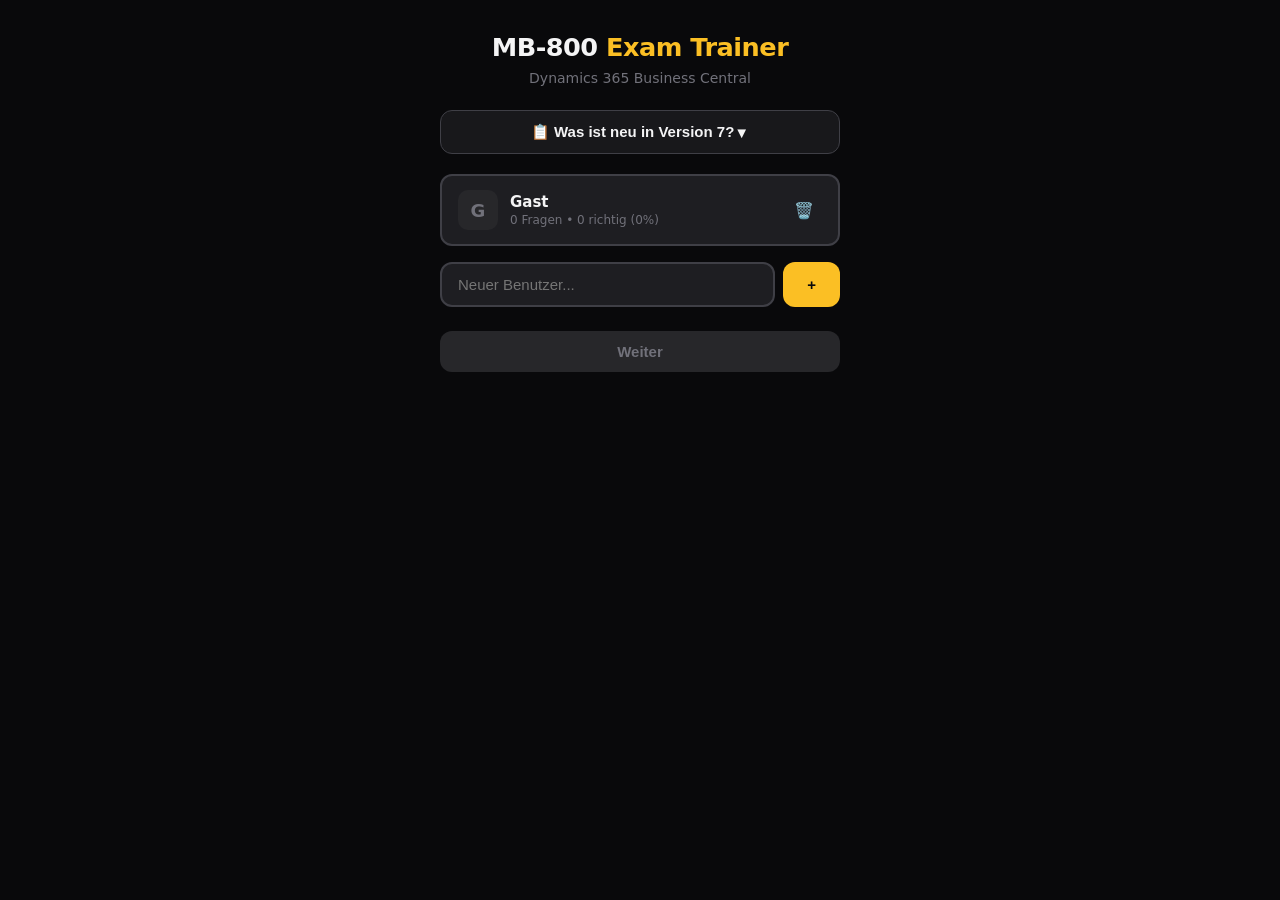
==== mb-800-exam-trainer-v7-korrigiert-20-05-2026 (1).html @ 4fe9e479 "Add files via upload" ====
<!DOCTYPE html>
<html lang="de">
<head>
<meta charset="UTF-8">
<meta name="viewport" content="width=device-width, initial-scale=1.0">
<title>MB-800 Exam Trainer v7 — Business Central</title>
<style>
  :root {
    --bg: #09090b; --surface: #18181b; --surface2: #27272a; --border: #3f3f46;
    --text: #f4f4f5; --text2: #a1a1aa; --text3: #71717a;
    --amber: #fbbf24; --amber-dim: rgba(251,191,36,.1); --amber-border: rgba(251,191,36,.3);
    --green: #34d399; --green-dim: rgba(52,211,153,.1); --green-border: rgba(52,211,153,.4);
    --red: #f87171; --red-dim: rgba(248,113,113,.1); --red-border: rgba(248,113,113,.4);
    --blue: #60a5fa; --blue-dim: rgba(96,165,250,.1); --blue-border: rgba(96,165,250,.3);
    --purple: #c084fc; --purple-dim: rgba(192,132,252,.1); --purple-border: rgba(192,132,252,.3);
    --teal: #2dd4bf; --teal-dim: rgba(45,212,191,.1); --teal-border: rgba(45,212,191,.3);
    --orange: #fb923c; --orange-dim: rgba(251,146,60,.1); --orange-border: rgba(251,146,60,.3);
  }
  * { margin:0; padding:0; box-sizing:border-box; }
  body { font-family:'Segoe UI','SF Pro Display',system-ui,sans-serif; background:var(--bg); color:var(--text); min-height:100vh; }
  .container { max-width:720px; margin:0 auto; padding:16px; }
  @media(min-width:768px) { .container { padding:32px; } }
  .btn { display:inline-flex; align-items:center; justify-content:center; padding:12px 24px; border-radius:12px; font-weight:600; font-size:15px; border:none; cursor:pointer; transition:all .15s; }
  .btn:active { transform:scale(.98); }
  .btn-primary { background:var(--amber); color:#09090b; }
  .btn-primary:hover { background:#fcd34d; }
  .btn-primary:disabled { background:var(--surface2); color:var(--text3); cursor:not-allowed; transform:none; }
  .btn-secondary { background:var(--surface); color:var(--text); border:1px solid var(--border); }
  .btn-secondary:hover { background:var(--surface2); }
  .btn-full { width:100%; }
  .badge { display:inline-flex; align-items:center; padding:2px 8px; border-radius:6px; font-size:12px; font-weight:500; cursor:default; }
  .badge-topic { background:var(--surface); color:var(--text3); border:1px solid var(--border); }
  .badge-single { background:var(--blue-dim); color:var(--blue); border:1px solid var(--blue-border); }
  .badge-multi { background:var(--purple-dim); color:var(--purple); border:1px solid var(--purple-border); }
  .badge-ordering { background:var(--teal-dim); color:var(--teal); border:1px solid var(--teal-border); }
  .badge-matching { background:var(--orange-dim); color:var(--orange); border:1px solid var(--orange-border); }
  .badge-hotspot { background:rgba(251,191,36,.15); color:var(--amber); border:1px solid var(--amber-border); }
  .badge-cert { background:var(--amber-dim); color:var(--amber); border:1px solid var(--amber-border); padding:4px 14px; font-size:11px; font-weight:700; letter-spacing:.08em; text-transform:uppercase; border-radius:999px; }
  .badge-filter { cursor:pointer; transition:all .15s; }
  .badge-filter:hover { opacity:.8; }
  .badge-filter.active { box-shadow:0 0 0 2px var(--amber); }
  .topic-grid { display:grid; grid-template-columns:1fr; gap:8px; }
  @media(min-width:500px) { .topic-grid { grid-template-columns:1fr 1fr; } }
  .topic-btn { text-align:left; padding:10px 12px; border-radius:10px; border:1px solid var(--border); background:var(--surface); cursor:pointer; transition:all .15s; }
  .topic-btn:hover { border-color:var(--text3); }
  .topic-btn.active { border-color:var(--amber-border); background:var(--amber-dim); }
  .topic-btn .name { font-size:14px; font-weight:500; color:var(--text2); }
  .topic-btn.active .name { color:var(--amber); }
  .topic-btn .sub { font-size:12px; color:var(--text3); margin-top:2px; }
  .topic-btn .count { font-size:11px; padding:1px 6px; border-radius:4px; background:var(--surface2); color:var(--text3); }
  .topic-btn.active .count { background:var(--amber-dim); color:var(--amber); }
  .topic-row { display:flex; justify-content:space-between; align-items:center; }
  .settings { padding:16px; border-radius:12px; border:1px solid var(--border); background:rgba(24,24,27,.5); margin-bottom:24px; }
  .settings label { display:flex; align-items:center; gap:10px; cursor:pointer; font-size:14px; color:var(--text2); margin-bottom:8px; }
  .settings label:last-child { margin-bottom:0; }
  .settings input[type=checkbox] { accent-color:var(--amber); width:16px; height:16px; }
  .settings select { background:var(--surface2); border:1px solid var(--border); border-radius:6px; padding:4px 8px; font-size:14px; color:var(--text); }
  .start-grid { display:grid; grid-template-columns:1fr; gap:12px; }
  @media(min-width:500px) { .start-grid { grid-template-columns:1fr 1fr; } }
  .start-btn { padding:16px 24px; border-radius:12px; border:none; cursor:pointer; text-align:center; transition:all .15s; }
  .start-btn:active { transform:scale(.98); }
  .start-btn.practice { background:var(--amber); color:#09090b; }
  .start-btn.practice:hover { background:#fcd34d; }
  .start-btn.exam { background:var(--surface); color:var(--text); border:1px solid var(--border); }
  .start-btn.exam:hover { background:var(--surface2); }
  .start-btn .title { font-size:16px; font-weight:700; }
  .start-btn .desc { font-size:12px; margin-top:4px; opacity:.7; }
  .progress-track { width:100%; height:6px; background:var(--surface2); border-radius:999px; overflow:hidden; margin-bottom:20px; }
  .progress-fill { height:100%; background:var(--amber); border-radius:999px; transition:width .3s; }
  .option { width:100%; text-align:left; padding:14px 16px; border-radius:12px; border:2px solid var(--border); background:#1e1e22; cursor:pointer; transition:all .2s; margin-bottom:10px; display:flex; align-items:flex-start; gap:12px; }
  .option:hover:not(.locked) { border-color:#71717a; background:#2a2a30; }
  .option.selected { border-color:var(--amber); background:rgba(251,191,36,.12); }
  .option.correct { border-color:var(--green); background:rgba(52,211,153,.12); }
  .option.wrong { border-color:var(--red); background:rgba(248,113,113,.12); }
  .option.dimmed { border-color:rgba(63,63,70,.4); background:rgba(24,24,27,.3); opacity:.45; }
  .option.locked { cursor:default; }
  .option-letter { flex-shrink:0; width:28px; height:28px; border-radius:8px; display:flex; align-items:center; justify-content:center; font-size:12px; font-weight:700; background:#333; color:#a1a1aa; }
  .option.selected .option-letter { background:var(--amber); color:#09090b; }
  .option.correct .option-letter { background:var(--green); color:#09090b; }
  .option.wrong .option-letter { background:var(--red); color:#09090b; }
  .option-text { font-size:14px; line-height:1.5; padding-top:3px; color:#e4e4e7; }
  .ordering-item { width:100%; text-align:left; padding:14px 16px; border-radius:12px; border:2px solid var(--border); background:#1e1e22; margin-bottom:8px; display:flex; align-items:center; gap:12px; transition:all .2s; user-select:none; }
  .ordering-item:not(.locked) { cursor:grab; }
  .ordering-item:not(.locked):hover { border-color:#71717a; background:#2a2a30; }
  .ordering-item:not(.locked):active { cursor:grabbing; }
  .ordering-item.dragging { opacity:.5; border-color:var(--amber); }
  .ordering-item.drag-over { border-color:var(--amber); border-style:dashed; }
  .ordering-item.correct { border-color:var(--green); background:rgba(52,211,153,.12); }
  .ordering-item.wrong { border-color:var(--red); background:rgba(248,113,113,.12); }
  .ordering-item.locked { cursor:default; }
  .ordering-num { flex-shrink:0; width:28px; height:28px; border-radius:8px; display:flex; align-items:center; justify-content:center; font-size:12px; font-weight:700; background:#333; color:#a1a1aa; }
  .ordering-item.correct .ordering-num { background:var(--green); color:#09090b; }
  .ordering-item.wrong .ordering-num { background:var(--red); color:#09090b; }
  .ordering-text { font-size:14px; line-height:1.5; color:#e4e4e7; flex:1; }
  .drag-handle { color:var(--text3); font-size:16px; flex-shrink:0; }
  .ordering-arrows { display:flex; flex-direction:column; gap:2px; flex-shrink:0; }
  .ordering-arrows button { background:none; border:1px solid var(--border); border-radius:4px; width:24px; height:20px; cursor:pointer; color:var(--text3); font-size:10px; display:flex; align-items:center; justify-content:center; transition:all .15s; }
  .ordering-arrows button:hover { border-color:var(--amber); color:var(--amber); background:var(--amber-dim); }
  .match-item { padding:12px 16px; border-radius:10px; border:1px solid var(--border); background:#1e1e22; margin-bottom:6px; font-size:14px; line-height:1.5; color:#e4e4e7; }
  .match-item.correct { border-color:var(--green); background:rgba(52,211,153,.08); }
  .match-item.wrong { border-color:var(--red); background:rgba(248,113,113,.08); }
  .explain { padding:16px; border-radius:12px; margin-bottom:20px; }
  .explain.pass { border:1px solid var(--green-border); background:var(--green-dim); }
  .explain.fail { border:1px solid var(--red-border); background:var(--red-dim); }
  .explain-header { display:flex; align-items:center; gap:8px; margin-bottom:8px; font-size:14px; font-weight:600; }
  .explain-body { font-size:14px; color:var(--text2); line-height:1.6; }
  .topbar { display:flex; justify-content:space-between; align-items:center; margin-bottom:12px; font-size:14px; }
  .topbar-quit { color:var(--text3); background:none; border:none; cursor:pointer; font-size:14px; }
  .topbar-quit:hover { color:var(--text); }
  .topbar-score { font-weight:600; }
  .topbar-score.good { color:var(--green); }
  .topbar-score.mid { color:var(--amber); }
  .timer { display:inline-flex; align-items:center; gap:6px; padding:4px 10px; border-radius:8px; background:var(--surface2); font-size:13px; font-weight:600; color:var(--text2); }
  .timer.warning { color:var(--red); background:var(--red-dim); }
  .review-item { padding:12px; border-radius:10px; margin-bottom:8px; display:flex; align-items:flex-start; gap:8px; cursor:pointer; transition:all .15s; }
  .review-item:hover { opacity:.85; }
  .review-item.pass { border:1px solid rgba(52,211,153,.2); background:rgba(52,211,153,.04); }
  .review-item.fail { border:1px solid rgba(248,113,113,.2); background:rgba(248,113,113,.04); }
  .review-text { font-size:13px; color:var(--text2); display:-webkit-box; -webkit-line-clamp:2; -webkit-box-orient:vertical; overflow:hidden; }
  .review-answers { font-size:12px; margin-top:4px; }
  .review-detail { padding:16px; border-radius:12px; border:1px solid var(--border); background:var(--surface); margin-bottom:16px; }
  .review-detail h3 { font-size:15px; margin-bottom:12px; color:var(--text); }
  .stat-grid { display:grid; grid-template-columns:repeat(2,1fr); gap:12px; margin-bottom:24px; }
  @media(min-width:500px) { .stat-grid { grid-template-columns:repeat(4,1fr); } }
  .stat-card { padding:12px; border-radius:10px; border:1px solid var(--border); background:var(--surface); text-align:center; }
  .stat-val { font-size:24px; font-weight:700; }
  .stat-label { font-size:11px; color:var(--text3); margin-top:2px; text-transform:uppercase; letter-spacing:.05em; }
  .text-center { text-align:center; }
  .mb-2 { margin-bottom:8px; }
  .mb-4 { margin-bottom:16px; }
  .mb-6 { margin-bottom:24px; }
  h1 { font-size:2.2rem; font-weight:700; letter-spacing:-.02em; }
  h1 .accent { color:var(--amber); }
  .subtitle { color:var(--text3); font-size:14px; }
  .btn-row { display:grid; grid-template-columns:1fr 1fr; gap:12px; }
  .filter-row { display:flex; flex-wrap:wrap; gap:6px; margin-bottom:12px; }
  .section-title { font-size:12px; font-weight:600; color:var(--text2); text-transform:uppercase; letter-spacing:.08em; }
  .login-wrap { max-width:400px; margin:0 auto; }
  .login-title { font-size:1.6rem; font-weight:700; text-align:center; margin-bottom:8px; }
  .login-sub { font-size:14px; color:var(--text3); text-align:center; margin-bottom:24px; }
  .user-list { display:flex; flex-direction:column; gap:8px; margin-bottom:16px; }
  .user-btn { display:flex; align-items:center; gap:12px; padding:14px 16px; border-radius:12px; border:2px solid var(--border); background:#1e1e22; cursor:pointer; transition:all .15s; text-align:left; width:100%; color:var(--text); font-size:15px; }
  .user-btn:hover { border-color:var(--amber-border); background:var(--amber-dim); }
  .user-avatar { width:40px; height:40px; border-radius:10px; display:flex; align-items:center; justify-content:center; font-size:18px; font-weight:700; background:var(--surface2); color:var(--text3); flex-shrink:0; }
  .user-btn:hover .user-avatar { background:var(--amber); color:#09090b; }
  .user-info { flex:1; min-width:0; }
  .user-name { font-weight:600; }
  .user-stats-line { font-size:12px; color:var(--text3); margin-top:2px; }
  .new-user-row { display:flex; gap:8px; }
  .new-user-input { flex:1; padding:12px 16px; border-radius:12px; border:2px solid var(--border); background:#1e1e22; color:var(--text); font-size:15px; outline:none; transition:border-color .15s; }
  .new-user-input:focus { border-color:var(--amber); }
  .delete-user { background:none; border:none; color:var(--text3); cursor:pointer; font-size:16px; padding:4px 8px; border-radius:6px; transition:all .15s; }
  .delete-user:hover { color:var(--red); background:var(--red-dim); }
  .smart-grid { display:grid; grid-template-columns:1fr; gap:8px; }
  @media(min-width:500px) { .smart-grid { grid-template-columns:1fr 1fr; } }
  .smart-btn { text-align:left; padding:14px 16px; border-radius:12px; border:1px solid var(--border); background:var(--surface); cursor:pointer; transition:all .15s; }
  .smart-btn:hover { border-color:var(--amber-border); background:var(--amber-dim); }
  .smart-btn .s-icon { font-size:20px; margin-bottom:4px; }
  .smart-btn .s-title { font-size:14px; font-weight:600; color:var(--text); }
  .smart-btn .s-desc { font-size:12px; color:var(--text3); margin-top:2px; }
  .smart-btn.disabled { opacity:.4; cursor:not-allowed; }
  .smart-btn.disabled:hover { border-color:var(--border); background:var(--surface); }
  .explain-links { margin-top:10px; padding-top:10px; border-top:1px solid rgba(255,255,255,.15); display:flex; flex-wrap:wrap; gap:8px; }
  .explain-links a { display:inline-flex; align-items:center; gap:4px; color:#60a5fa; font-size:13px; font-weight:600; text-decoration:none; padding:5px 12px; border-radius:8px; background:rgba(96,165,250,.1); border:1px solid rgba(96,165,250,.25); transition:all .15s; }
  .explain-links a:hover { background:rgba(96,165,250,.2); border-color:rgba(96,165,250,.5); color:#93bbfc; }
  .hotspot-container { position: relative; margin: 20px auto; max-width: 800px; }
  .hotspot-image { width: 100%; border-radius: 8px; border: 1px solid var(--border); }
  .hotspot-area { position: absolute; cursor: pointer; transition: all 0.2s; }
  .hotspot-area:hover { background: rgba(251, 191, 36, 0.2); border: 2px solid var(--amber); }
  .hotspot-area.selected { background: rgba(52, 211, 153, 0.3); border: 2px solid var(--green); }
  .hotspot-area.correct { background: rgba(52, 211, 153, 0.4); border: 2px solid var(--green); }
  .hotspot-area.wrong { background: rgba(248, 113, 113, 0.4); border: 2px solid var(--red); }
  .hotspot-label { position: absolute; font-size: 12px; color: var(--text); background: var(--surface); padding: 2px 6px; border-radius: 4px; pointer-events: none; }
  .changelog-toggle { margin-bottom: 20px; }
  .changelog-content { padding:16px; border-radius:12px; border:1px solid var(--border); background:var(--surface); margin-top:12px; }
  .changelog-content h3 { color:var(--amber); margin-bottom:12px; font-size:16px; }
  .changelog-content ul { list-style:disc; padding-left:20px; }
  .changelog-content li { margin-bottom:8px; line-height:1.6; }
  .case-study-box { background:var(--surface2); border:1px solid var(--border); border-radius:10px; padding:12px; margin:16px 0; font-size:13px; color:var(--text2); }
  .case-study-header { font-weight:600; color:var(--amber); margin-bottom:6px; cursor:pointer; display:flex; justify-content:space-between; align-items:center; }
  .case-study-content { display:none; margin-top:8px; line-height:1.5; }
  .case-study-box.expanded .case-study-content { display:block; }
</style>
</head>
<body>
<div class="container" id="app"></div>

<script>
// ============================================
// MB-800 Exam Trainer v7 - KORRIGIERTE VERSION
// Fix: users.map is not a function
// ============================================

// --- CASE STUDIES ---
const CASE_STUDIES = {
  'Fabrikam': 'Fabrikam, Inc. is a manufacturing company that produces and sells furniture. The company uses Dynamics 365 Business Central for financial management, sales, and inventory. Fabrikam has multiple warehouses and uses advanced costing methods. The company recently implemented a new approval workflow for purchase orders over $1,000.',
  'Northwind Traders': 'Northwind Traders is a global importer and exporter of specialty foods. The company has customers and vendors worldwide and uses multiple currencies. Northwind Traders uses Business Central to manage its complex supply chain and international sales. The company has strict credit limits for customers and uses payment terms extensively.',
  'Wide World Importers': 'Wide World Importers (WWI) is a wholesale distributor of novelty items. The company has a large product catalog with thousands of items. WWI uses Business Central for inventory management, sales, and purchasing. The company has implemented dimension analysis for profitability tracking by product category and salesperson.',
  'Best for You Organics': 'Best for You Organics is a health food company that produces organic snacks. The company uses Business Central for production planning, quality control, and traceability. Best for You Organics has strict compliance requirements and uses lot tracking for all raw materials and finished goods.'
};

// --- QUESTIONS ARRAY (v7) ---
const Q = [
// ===== TOPIC 1 - KORRIGIERTE FRAGEN =====
{id:1,topic:"Topic 1",num:2,type:"single",text:"A company uses Dynamics 365 Business Central. When users create sales documents, the system must display an alert that shows the customer's remaining credit. The alert must also notify the user if the customer has any overdue payments. You need to configure a credit limit and overdue payment warning. What should you do?",options:[{l:"A",t:"Configure the Block Customer field."},{l:"B",t:"Configure the Late Payment Predict extension."},{l:"C",t:"Select Both Warnings in the Credit Warnings field."},{l:"D",t:"Enable the Exact Cost Reversing Mandatory field."}],answer:["C"],explain:"The Credit Warnings field on the Sales & Receivables Setup page can be set to 'Both Warnings' to show both credit limit and overdue balance warnings when creating sales documents.<div class=explain-links><a href=https://learn.microsoft.com/en-us/dynamics365/business-central/sales-setup-sales target=_blank class=explain-links-a>Sales Setup ↗</a> <a href=https://learn.microsoft.com/en-us/dynamics365/business-central/sales-how-sell-products target=_blank class=explain-links-a>Sales Process ↗</a></div>"},
{id:2,topic:"Topic 1",num:3,type:"single",text:"You configure a cloud-based printer in Dynamics 365 Business Central. Purchase orders printed by users must automatically print to the cloud-based printer. You need to create a setup record for the user, report, and printer combination. On which page should you create the setup record?",options:[{l:"A",t:"Printer Selections"},{l:"B",t:"Printer Management"},{l:"C",t:"Report Layout Selection"},{l:"D",t:"Report Selection – Purchase"},{l:"E",t:"Document Sending Profiles"}],answer:["A"],explain:"The Printer Selections page is used to define which printer is used for specific reports and users.<div class=explain-links><a href=https://learn.microsoft.com/en-us/dynamics365/business-central/ui-specify-printer-selection-reports target=_blank class=explain-links-a>Printer Setup ↗</a></div>"},
{id:3,topic:"Topic 1",num:4,type:"single",text:"You are implementing Dynamics 365 Business Central Online. Users must be added to Business Central for the first time. You need to add the users. Which action should you use?",options:[{l:"A",t:"Get New Users from Microsoft 365"},{l:"B",t:"Create a new entry on the User Setup page"},{l:"C",t:"Update Users from Microsoft 365"},{l:"D",t:"Import User Groups"}],answer:["C"],explain:"In current BC versions, 'Update Users from Microsoft 365' is the action to import users (both new and existing). The former 'Get New Users' action has been consolidated into this single action.<div class=explain-links><a href=https://learn.microsoft.com/en-us/dynamics365/business-central/ui-how-users-permissions target=_blank class=explain-links-a>User Management ↗</a></div>"},
{id:11,topic:"Topic 1",num:18,type:"single",text:"A company uses Dynamics 365 Business Central to record payments for vendors. You are onboarding a new vendor. You must create a unique number series for payments from the vendor. No other vendors will use the new number series. You need to configure the system. What should you use?",options:[{l:"A",t:"Vendors"},{l:"B",t:"General Journals"},{l:"C",t:"General Journal template"},{l:"D",t:"Payment journals"},{l:"E",t:"Workflow"}],answer:["C"],explain:"General Journal Templates (not batches) allow unique number series per template. This is the correct way to assign a dedicated number series for a specific vendor's payments.<div class=explain-links><a href=https://learn.microsoft.com/en-us/dynamics365/business-central/ui-create-number-series target=_blank class=explain-links-a>Number Series ↗</a> <a href=https://learn.microsoft.com/en-us/dynamics365/business-central/ui-work-general-journals target=_blank class=explain-links-a>General Journals ↗</a></div>"},
{id:48,topic:"Topic 2",num:28,type:"single",text:"Check G/L Account Usage is enabled. What must be true to delete a G/L account?",options:[{l:"A",t:"Cannot have a balance amount."},{l:"B",t:"Cannot be used in any posting groups or posting setup."},{l:"C",t:"Cannot be used in any account schedule."},{l:"D",t:"Must have ledger entries."}],answer:["B"],explain:"When 'Check G/L Account Usage' is enabled, an account can only be deleted if it is NOT used in any posting groups or posting setup. A balance of zero is not sufficient if the account is referenced in setup tables.<div class=explain-links><a href=https://learn.microsoft.com/en-us/dynamics365/business-central/finance-posting-groups target=_blank class=explain-links-a>Posting Groups ↗</a></div>"},
{id:287,topic:"Topic 5",num:1,type:"single",text:"You need to configure security for Dynamics 365 Business Central objects. Which permission set should you use to grant read-only access to all tables?",options:[{l:"A",t:"D365 READ"},{l:"B",t:"D365 SECURITY"},{l:"C",t:"SUPER"},{l:"D",t:"D365 VIEW"}],answer:["A"],explain:"The D365 READ permission set grants read-only access to all tables in Business Central."},
{id:291,topic:"Topic 12",num:1,type:"hotspot",text:"Click on the field where you enable dimension value posting validation in the General Ledger Setup.",image:"[data-uri]",hotspotAreas:[{id:"dimensionValidation",x:250,y:120,width:200,height:25,label:"Dimension Value Posting"}],answer:["dimensionValidation"],explain:"The 'Dimension Value Posting' field in General Ledger Setup enables validation of dimension values during posting.<div class=explain-links><a href=https://learn.microsoft.com/en-us/dynamics365/business-central/finance-dimensions target=_blank class=explain-links-a>Dimensions ↗</a></div>"}
];

// ============================================
// STATE & CONFIGURATION
// ============================================
let state = { mode: 'menu', screen: 'login' };
let pool = [...Q];
let currentQ = null;
let currentIndex = 0;
let userAnswers = {};
let score = 0;
let timer = null;
let timeLeft = 0;
let activeUser = null;
let users = [];
let examMode = false;
let examStartTime = null;

// Settings
const config = {
  shuffle: true,
  showExplain: true,
  questionCount: 10,
  topics: [],
  types: [],
  smartMode: null
};

// Topic Mapping (Deutsch)
const topicNames = {
  'Topic 1': 'Setup und Verwaltung',
  'Topic 2': 'Finanzbuchhaltung',
  'Topic 5': 'Sicherheit & Berechtigungen',
  'Topic 12': 'Bank & Zahlungen'
};

const typeNames = {
  single: 'Single Choice',
  multi: 'Multi Choice',
  hotspot: 'Hotspot'
};

// ============================================
// UTF-8 VALIDATION (v7 FEATURE)
// ============================================
function validateUTF8(text) {
  if (!text) return text;
  const replacements = [
    { from: /â€™/g, to: "'" },
    { from: /â€“/g, to: "-" },
    { from: /â€œ/g, to: '"' },
    { from: /â€¢/g, to: "•" },
    { from: /â€“/g, to: "—" },
    { from: /Ã¤/g, to: "ä" },
    { from: /Ã¶/g, to: "ö" },
    { from: /Ã¼/g, to: "ü" },
    { from: /ÃŸ/g, to: "ß" }
  ];
  replacements.forEach(r => text = text.replace(r.from, r.to));
  return text;
}

// Apply UTF-8 validation to all questions
Q.forEach(q => {
  q.text = validateUTF8(q.text);
  q.explain = validateUTF8(q.explain || '');
  if (q.options) q.options.forEach(opt => opt.t = validateUTF8(opt.t));
});

// ============================================
// USER MANAGEMENT - FIXED VERSION
// ============================================
function loadUsers() {
  users = [];
  const saved = localStorage.getItem('mb800_users');
  if (saved) {
    try {
      const parsed = JSON.parse(saved);
      users = Array.isArray(parsed) ? parsed : [];
    } catch(e) {
      users = [];
    }
  }
  if (!Array.isArray(users)) {
    users = [];
  }
  if (users.length === 0) {
    users = [{ name: 'Gast', stats: {}, created: Date.now() }];
    saveUsers();
  }
}

function saveUsers() {
  localStorage.setItem('mb800_users', JSON.stringify(users));
}

function addUser(name) {
  if (!name || typeof name !== 'string' || !name.trim()) return false;
  if (users.some(u => u && u.name === name)) return false;
  users.push({ name: name.trim(), stats: {}, created: Date.now() });
  saveUsers();
  return true;
}

function deleteUser(name) {
  users = users.filter(u => u && u.name !== name);
  if (activeUser && activeUser.name === name) activeUser = null;
  saveUsers();
}

function setActiveUser(name) {
  activeUser = users.find(u => u && u.name === name);
  if (activeUser) {
    localStorage.setItem('mb800_activeUser', name);
  }
}

function getUserStats(user) {
  if (!user) return { correct: 0, incorrect: 0, questions: {}, topics: {}, types: {} };
  return user.stats || { correct: 0, incorrect: 0, questions: {}, topics: {}, types: {} };
}

// ============================================
// RENDERING FUNCTIONS
// ============================================
function render() {
  const app = document.getElementById('app');
  if (!app) return;
  switch(state.screen) {
    case 'login': renderLogin(); break;
    case 'menu': renderMenu(); break;
    case 'quiz': renderQuiz(); break;
    case 'review': renderReview(); break;
    case 'stats': renderStats(); break;
    case 'smart': renderSmartModes(); break;
  }
}

function renderLogin() {
  const userListHtml = Array.isArray(users) ? users.map(u => {
    if (!u || !u.name) return '';
    const stats = getUserStats(u);
    const total = Object.keys(stats.questions || {}).length;
    const correct = Object.values(stats.questions || {}).filter(a => a).length;
    const pct = total > 0 ? Math.round((correct / total) * 100) : 0;
    return `
      <div class="user-btn" onclick="selectUser('${u.name.replace(/'/g, "\\'")}')">
        <div class="user-avatar">${u.name.charAt(0).toUpperCase()}</div>
        <div class="user-info">
          <div class="user-name">${u.name}</div>
          <div class="user-stats-line">${total} Fragen • ${correct} richtig (${pct}%)</div>
        </div>
        <button class="delete-user" onclick="event.stopPropagation(); deleteUserPrompt('${u.name.replace(/'/g, "\\'")}')">🗑️</button>
      </div>
    `;
  }).join('') : '';

  const html = `
    <div class="login-wrap">
      <h1 class="login-title">MB-800 <span class="accent">Exam Trainer</span></h1>
      <p class="login-sub">Dynamics 365 Business Central</p>

      <div class="changelog-toggle mb-4">
        <button class="btn btn-secondary btn-full" onclick="toggleChangelog()">
          📋 Was ist neu in Version 7? <span id="changelog-arrow">▼</span>
        </button>
        <div id="changelog-content" class="changelog-content" style="display:none;">
          <h3>MB-800 Exam Trainer v7</h3>
          <ul>
            <li>Korrigierte Fragen Q11 und Q48</li>
            <li>Neuer Hotspot-Fragetyp</li>
            <li>UTF-8-Fix für alle Fragen</li>
            <li>Bugfix: users.map is not a function</li>
          </ul>
        </div>
      </div>

      <div class="user-list">
        ${userListHtml}
      </div>

      <div class="new-user-row">
        <input type="text" class="new-user-input" id="newUserInput" placeholder="Neuer Benutzer..." onkeypress="if(event.key==='Enter') addNewUser()">
        <button class="btn btn-primary" onclick="addNewUser()">+</button>
      </div>

      <div style="margin-top:24px;">
        <button class="btn btn-primary btn-full" onclick="startWithActiveUser()" ${!activeUser ? 'disabled' : ''}>Weiter</button>
      </div>
    </div>
  `;

  if (app) app.innerHTML = html;

  if (activeUser && Array.isArray(users)) {
    const activeBtn = document.querySelector(`.user-btn[onclick="selectUser('${activeUser.name.replace(/'/g, "\\'")}')"]`);
    if (activeBtn) activeBtn.classList.add('active');
  }
}

function toggleChangelog() {
  const content = document.getElementById('changelog-content');
  const arrow = document.getElementById('changelog-arrow');
  if (!content || !arrow) return;
  if (content.style.display === 'none') {
    content.style.display = 'block';
    arrow.textContent = '▲';
  } else {
    content.style.display = 'none';
    arrow.textContent = '▼';
  }
}

function selectUser(name) {
  setActiveUser(name);
  renderLogin();
}

function addNewUser() {
  const input = document.getElementById('newUserInput');
  if (!input) return;
  const name = input.value.trim();
  if (addUser(name)) {
    setActiveUser(name);
    input.value = '';
    renderLogin();
  } else {
    alert('Benutzername existiert bereits oder ist ungültig.');
  }
}

function deleteUserPrompt(name) {
  if (confirm(`Benutzer "${name}" wirklich löschen?`)) {
    deleteUser(name);
    if (activeUser && activeUser.name === name) activeUser = null;
    renderLogin();
  }
}

function startWithActiveUser() {
  if (!activeUser && Array.isArray(users) && users.length > 0) {
    setActiveUser(users[0].name);
  }
  if (activeUser) {
    state.screen = 'menu';
    render();
  }
}

function renderMenu() {
  if (!activeUser) {
    state.screen = 'login';
    render();
    return;
  }

  const stats = getUserStats(activeUser);
  const totalQuestions = Q.length;
  const answered = Object.keys(stats.questions || {}).length;
  const correct = Object.values(stats.questions || {}).filter(a => a).length;
  const pct = answered > 0 ? Math.round((correct / answered) * 100) : 0;

  const topicCounts = {};
  Q.forEach(q => {
    topicCounts[q.topic] = (topicCounts[q.topic] || 0) + 1;
  });

  const typeCounts = {};
  Q.forEach(q => {
    typeCounts[q.type] = (typeCounts[q.type] || 0) + 1;
  });

  const html = `
    <div>
      <div style="display:flex; justify-content:space-between; align-items:flex-start; margin-bottom:20px;">
        <div>
          <h1>MB-800 <span class="accent">Exam Trainer</span></h1>
          <p class="subtitle">Angemeldet als: <strong>${activeUser.name}</strong></p>
        </div>
        <button class="btn btn-secondary" onclick="logout()">↩ Abmelden</button>
      </div>

      <div class="stat-grid mb-6">
        <div class="stat-card">
          <div class="stat-val">${totalQuestions}</div>
          <div class="stat-label">Fragen gesamt</div>
        </div>
        <div class="stat-card">
          <div class="stat-val">${answered}</div>
          <div class="stat-label">Beantwortet</div>
        </div>
        <div class="stat-card">
          <div class="stat-val" style="color:var(--green);">${correct}</div>
          <div class="stat-label">Richtig</div>
        </div>
        <div class="stat-card">
          <div class="stat-val">${pct}%</div>
          <div class="stat-label">Erfolgsquote</div>
        </div>
      </div>

      <div class="start-grid mb-6">
        <button class="start-btn practice" onclick="startSmartMode()">
          <div class="title">🎯 Intelligentes Üben</div>
          <div class="desc">Empfohlene Fragen</div>
        </button>
        <button class="start-btn practice" onclick="startPractice()">
          <div class="title">📚 Übungsmodus</div>
          <div class="desc">Mit Feedback</div>
        </button>
        <button class="start-btn exam" onclick="startExam()">
          <div class="title">📝 Prüfungssimulation</div>
          <div class="desc">100 Minuten Timer</div>
        </button>
        <button class="start-btn practice" onclick="showStats()">
          <div class="title">📊 Statistiken</div>
          <div class="desc">Auswertung</div>
        </button>
      </div>

      <div class="settings mb-6">
        <div class="section-title mb-3">Themen Filter</div>
        <div class="topic-grid">
          ${Object.entries(topicNames).map(([key, name]) => {
            const count = topicCounts[key] || 0;
            const isActive = config.topics.includes(key);
            return `
              <button class="topic-btn ${isActive ? 'active' : ''}" onclick="toggleTopic('${key}')">
                <div class="topic-row">
                  <span class="name">${name}</span>
                  <span class="count">${count}</span>
                </div>
              </button>
            `;
          }).join('')}
        </div>
      </div>

      <div class="settings mb-6">
        <div class="section-title mb-3">Fragetypen Filter</div>
        <div class="filter-row">
          ${Object.entries(typeNames).map(([key, name]) => {
            const count = typeCounts[key] || 0;
            const isActive = config.types.includes(key);
            return `
              <span class="badge badge-${key} badge-filter ${isActive ? 'active' : ''}" onclick="toggleType('${key}')">
                ${name} (${count})
              </span>
            `;
          }).join('')}
        </div>
      </div>

      <div class="settings mb-6">
        <div class="section-title mb-3">Einstellungen</div>
        <label>
          <input type="checkbox" ${config.shuffle ? 'checked' : ''} onclick="config.shuffle=!config.shuffle;renderMenu()">
          Fragen mischen
        </label>
        <label>
          <input type="checkbox" ${config.showExplain ? 'checked' : ''} onclick="config.showExplain=!config.showExplain">
          Erklärungen anzeigen
        </label>
        <label>
          Fragenanzahl:
          <select onchange="config.questionCount=parseInt(this.value)">
            <option value="10" ${config.questionCount===10?'selected':''}>10</option>
            <option value="20" ${config.questionCount===20?'selected':''}>20</option>
            <option value="50" ${config.questionCount===50?'selected':''}>50</option>
            <option value="999" ${config.questionCount===999?'selected':''}>Alle (${Q.length})</option>
          </select>
        </label>
      </div>

      <div style="margin-top:24px;">
        <button class="btn btn-secondary btn-full" onclick="resetAll()">🔄 Alle Filter zurücksetzen</button>
      </div>
    </div>
  `;

  if (document.getElementById('app')) {
    document.getElementById('app').innerHTML = html;
  }
}

function toggleTopic(topic) {
  const idx = config.topics.indexOf(topic);
  if (idx > -1) config.topics.splice(idx, 1);
  else config.topics.push(topic);
  renderMenu();
}

function toggleType(type) {
  const idx = config.types.indexOf(type);
  if (idx > -1) config.types.splice(idx, 1);
  else config.types.push(type);
  renderMenu();
}

function resetAll() {
  config.topics = [];
  config.types = [];
  config.shuffle = true;
  config.showExplain = true;
  config.questionCount = 10;
  renderMenu();
}

function logout() {
  activeUser = null;
  localStorage.removeItem('mb800_activeUser');
  state.screen = 'login';
  render();
}

function startSmartMode() {
  const stats = getUserStats(activeUser);

  const modes = [
    {
      id: 'new',
      name: '🆕 Neue Fragen',
      desc: 'Noch nicht beantwortet',
      icon: '🆕',
      getQuestions: () => Q.filter(q => !stats.questions[q.id])
    },
    {
      id: 'errors',
      name: '🔴 Häufigste Fehler',
      desc: 'Am häufigsten falsch',
      icon: '🔴',
      getQuestions: () => {
        const wrong = Object.entries(stats.questions || {}).filter(([id, correct]) => !correct).map(([id]) => parseInt(id));
        return Q.filter(q => wrong.includes(q.id));
      }
    }
  ];

  let html = `
    <div>
      <div style="display:flex; justify-content:space-between; align-items:center; margin-bottom:20px;">
        <h1>Intelligente Übungsmodi</h1>
        <button class="btn btn-secondary" onclick="state.screen='menu';render()">↩ Zurück</button>
      </div>
      <div class="smart-grid">
  `;

  modes.forEach(mode => {
    const questions = mode.getQuestions();
    const count = Math.min(questions.length, config.questionCount === 999 ? questions.length : config.questionCount);
    const disabled = count === 0;
    html += `
        <button class="smart-btn ${disabled ? 'disabled' : ''}" onclick="${disabled ? '' : `startSmart('${mode.id}')`}">
          <div class="s-icon">${mode.icon}</div>
          <div class="s-title">${mode.name}</div>
          <div class="s-desc">${mode.desc} (${count} Fragen)</div>
        </button>
    `;
  });

  html += `
      </div>
      <div style="margin-top:24px;">
        <button class="btn btn-secondary btn-full" onclick="state.screen='menu';render()">Abbrechen</button>
      </div>
    </div>
  `;

  if (document.getElementById('app')) {
    document.getElementById('app').innerHTML = html;
  }
  state.screen = 'smart';
}

function startSmart(modeId) {
  config.smartMode = modeId;
  startQuiz();
}

function startPractice() {
  examMode = false;
  startQuiz();
}

function startExam() {
  examMode = true;
  examStartTime = Date.now();
  timeLeft = 60 * 100;
  startQuiz();
  startExamTimer();
}

function startQuiz() {
  let filtered = [...Q];

  if (config.topics.length > 0) {
    filtered = filtered.filter(q => config.topics.includes(q.topic));
  }

  if (config.types.length > 0) {
    filtered = filtered.filter(q => config.types.includes(q.type));
  }

  if (config.smartMode) {
    const modes = {
      'new': () => filtered.filter(q => !getUserStats(activeUser).questions[q.id]),
      'errors': () => {
        const stats = getUserStats(activeUser);
        const wrong = Object.entries(stats.questions || {}).filter(([id, c]) => !c).map(([id]) => parseInt(id));
        return filtered.filter(q => wrong.includes(q.id));
      }
    };
    if (modes[config.smartMode]) {
      filtered = modes[config.smartMode]();
    }
  }

  if (config.questionCount !== 999) {
    filtered = filtered.slice(0, config.questionCount);
  }

  if (config.shuffle) {
    filtered = filtered.sort(() => Math.random() - 0.5);
  }

  pool = filtered;
  currentIndex = 0;
  userAnswers = {};
  score = 0;
  state.mode = 'quiz';
  state.screen = 'quiz';

  loadQuestion();
}

function loadQuestion() {
  if (currentIndex >= pool.length) {
    finishQuiz();
    return;
  }

  currentQ = pool[currentIndex];
  const stats = getUserStats(activeUser);
  const prevAnswer = (stats.questions || {})[currentQ?.id];

  let html = `
    <div>
      <div class="topbar">
        <button class="topbar-quit" onclick="confirmQuit()">↩ Abbrechen</button>
        <div class="topbar-score ${score >= currentIndex * 0.7 ? 'good' : score >= currentIndex * 0.5 ? '' : 'mid'}">
          Frage ${currentIndex + 1} von ${pool.length} • ${score} Punkte
        </div>
        ${examMode ? '<div class="timer" id="examTimer">⏳ 100:00</div>' : ''}
      </div>

      <div class="progress-track">
        <div class="progress-fill" style="width:${(currentIndex / pool.length) * 100}%"></div>
      </div>

      <div id="question-container">
        <div class="question-text">${currentQ.text}</div>
      </div>

      <div id="options-container"></div>

      <div class="btn-row" style="margin-top:20px;">
        <button class="btn btn-secondary" onclick="previousQuestion()" ${currentIndex === 0 ? 'disabled' : ''}>← Zurück</button>
        <button class="btn btn-primary" onclick="checkAnswer()" id="submitBtn">Antwort prüfen</button>
        <button class="btn btn-secondary" onclick="nextQuestion()">Weiter →</button>
      </div>
    </div>
  `;

  if (document.getElementById('app')) {
    document.getElementById('app').innerHTML = html;
  }

  renderOptions(currentQ, prevAnswer);

  if (examMode) updateExamTimer();
}

function renderOptions(q, prevAnswer) {
  const container = document.getElementById('options-container');
  if (!container) return;

  switch(q.type) {
    case 'single':
      container.innerHTML = q.options.map(opt => {
        const isSelected = prevAnswer === opt.l;
        return `
          <div class="option ${isSelected ? 'selected' : ''}" onclick="selectOption('${q.id}', '${opt.l}')">
            <div class="option-letter">${opt.l}</div>
            <div class="option-text">${opt.t}</div>
          </div>
        `;
      }).join('');
      break;

    case 'multi':
      container.innerHTML = q.options.map(opt => {
        const isSelected = prevAnswer?.includes(opt.l);
        const isDimmed = userAnswers[q.id] && userAnswers[q.id].length >= q.answer.length && !isSelected;
        return `
          <div class="option ${isSelected ? 'selected' : ''} ${isDimmed ? 'dimmed' : ''}" onclick="toggleOption('${q.id}', '${opt.l}')">
            <div class="option-letter">${opt.l}</div>
            <div class="option-text">${opt.t}</div>
          </div>
        `;
      }).join('');
      break;

    case 'hotspot':
      container.innerHTML = `
        <div class="hotspot-container">
          ${q.image ? `<img src="${q.image}" class="hotspot-image" alt="Hotspot Question" />` : ''}
          ${q.hotspotAreas?.map(area => `
            <div class="hotspot-area" style="left:${area.x}px;top:${area.y}px;width:${area.width}px;height:${area.height}px;"
                 onclick="selectHotspot('${area.id}', '${q.id}')"
                 id="hotspot-${q.id}-${area.id}">
              <div class="hotspot-label" style="top:-20px;left:0;">${area.label}</div>
            </div>
          `).join('')}
        </div>
      `;
      break;
  }
}

function selectOption(qId, option) {
  userAnswers[qId] = option;
  renderOptions(Q.find(q => q.id == qId), option);
}

function toggleOption(qId, option) {
  if (!userAnswers[qId]) userAnswers[qId] = [];
  const idx = userAnswers[qId].indexOf(option);
  if (idx > -1) {
    userAnswers[qId].splice(idx, 1);
  } else {
    if (userAnswers[qId].length < Q.find(q => q.id == qId).answer.length) {
      userAnswers[qId].push(option);
    }
  }
  renderOptions(Q.find(q => q.id == qId));
}

function selectHotspot(areaId, questionId) {
  if (!userAnswers[questionId]) userAnswers[questionId] = [];
  userAnswers[questionId] = [areaId];

  document.querySelectorAll(`.hotspot-area`).forEach(el => {
    el.classList.remove('selected');
  });
  const selectedEl = document.getElementById(`hotspot-${questionId}-${areaId}`);
  if (selectedEl) selectedEl.classList.add('selected');
}

function checkAnswer() {
  if (!currentQ) return;

  const q = currentQ;
  const userAnswer = userAnswers[q.id];
  const correctAnswer = q.answer;

  let isCorrect = false;

  switch(q.type) {
    case 'single':
      isCorrect = userAnswer === correctAnswer[0];
      break;
    case 'multi':
      isCorrect = userAnswer && userAnswer.sort().join(',') === correctAnswer.sort().join(',');
      break;
    case 'hotspot':
      isCorrect = userAnswer && userAnswer[0] === correctAnswer[0];
      break;
  }

  const stats = getUserStats(activeUser);
  if (!stats.questions) stats.questions = {};
  stats.questions[q.id] = isCorrect;

  if (!stats.topics) stats.topics = {};
  if (!stats.topics[q.topic]) stats.topics[q.topic] = { correct: 0, total: 0 };
  stats.topics[q.topic].total++;
  if (isCorrect) stats.topics[q.topic].correct++;

  if (!stats.types) stats.types = {};
  if (!stats.types[q.type]) stats.types[q.type] = { correct: 0, total: 0 };
  stats.types[q.type].total++;
  if (isCorrect) stats.types[q.type].correct++;

  users.find(u => u && u.name === activeUser.name).stats = stats;
  saveUsers();

  if (isCorrect) {
    score++;
    if (!examMode) {
      document.getElementById('options-container').innerHTML += `
        <div class="explain pass mb-4">
          <div class="explain-header">✅ Richtig!</div>
          <div class="explain-body">${q.explain || 'Deine Antwort ist korrekt.'}</div>
        </div>
      `;
    }
  } else {
    if (!examMode) {
      document.getElementById('options-container').innerHTML += `
        <div class="explain fail mb-4">
          <div class="explain-header">❌ Falsch</div>
          <div class="explain-body">${q.explain || 'Versuche es noch einmal.'}</div>
        </div>
      `;
    }
  }

  highlightAnswers(q, isCorrect);
  disableOptions();

  document.getElementById('submitBtn').disabled = true;
  document.getElementById('submitBtn').textContent = 'Weiter →';

  if (examMode) {
    setTimeout(() => nextQuestion(), 1500);
  }
}

function highlightAnswers(q, isCorrect) {
  switch(q.type) {
    case 'single':
      document.querySelectorAll('.option').forEach(opt => {
        const letter = opt.querySelector('.option-letter').textContent;
        if (q.answer.includes(letter)) {
          opt.classList.add('correct');
        } else if (userAnswers[q.id] === letter) {
          opt.classList.add('wrong');
        }
      });
      break;
    case 'multi':
      document.querySelectorAll('.option').forEach(opt => {
        const letter = opt.querySelector('.option-letter').textContent;
        if (q.answer.includes(letter)) {
          opt.classList.add('correct');
        } else if (userAnswers[q.id]?.includes(letter)) {
          opt.classList.add('wrong');
        }
      });
      break;
    case 'hotspot':
      document.querySelectorAll('.hotspot-area').forEach(area => {
        const areaId = area.id.split('-').pop();
        if (q.answer.includes(areaId)) {
          area.classList.add('correct');
        } else if (userAnswers[q.id]?.includes(areaId)) {
          area.classList.add('wrong');
        }
      });
      break;
  }
}

function disableOptions() {
  document.querySelectorAll('.option, .hotspot-area').forEach(el => {
    el.classList.add('locked');
    el.style.cursor = 'default';
  });
}

function nextQuestion() {
  if (currentIndex < pool.length - 1) {
    currentIndex++;
    loadQuestion();
  } else {
    finishQuiz();
  }
}

function previousQuestion() {
  if (currentIndex > 0) {
    currentIndex--;
    loadQuestion();
  }
}

function confirmQuit() {
  if (confirm('Möchtest du die aktuelle Sitzung wirklich abbrechen?')) {
    state.screen = 'menu';
    state.mode = '';
    render();
  }
}

function finishQuiz() {
  state.mode = '';
  state.screen = 'review';

  if (examMode) {
    clearInterval(timer);
    const timeTaken = (Date.now() - examStartTime) / 1000 / 60;
    const examScore = Math.round((score / pool.length) * 1000);

    let html = `
      <div>
        <h1 class="text-center mb-4">Prüfung beendet!</h1>
        <div class="stat-grid mb-6">
          <div class="stat-card">
            <div class="stat-val">${score}</div>
            <div class="stat-label">Punkte</div>
          </div>
          <div class="stat-card">
            <div class="stat-val">${examScore}</div>
            <div class="stat-label">/ 1000</div>
          </div>
          <div class="stat-card">
            <div class="stat-val">${Math.round(timeTaken)}</div>
            <div class="stat-label">Minuten</div>
          </div>
          <div class="stat-card">
            <div class="stat-val" style="color:${examScore >= 700 ? 'var(--green)' : 'var(--red)'};">${examScore >= 700 ? 'Bestanden!' : 'Durchgefallen'}</div>
            <div class="stat-label">Ergebnis</div>
          </div>
        </div>
        <div class="text-center mb-6">
          <p style="font-size:16px;">
            ${examScore >= 700 ? 'Herzlichen Glückwunsch! Du hast die Prüfung bestanden.' : 'Leider nicht bestanden. Versuche es noch einmal.'}
          </p>
        </div>
        <div class="btn-row">
          <button class="btn btn-primary btn-full" onclick="state.screen='review';render();">Ergebnisse anzeigen</button>
        </div>
        <div class="btn-row" style="margin-top:12px;">
          <button class="btn btn-secondary btn-full" onclick="state.screen='menu';render();">Zurück zum Menü</button>
        </div>
      </div>
    `;
    if (document.getElementById('app')) {
      document.getElementById('app').innerHTML = html;
    }
    return;
  }

  renderReview();
}

function renderReview() {
  const stats = getUserStats(activeUser);
  const correctCount = Object.values(stats.questions || {}).filter(a => a).length;
  const totalCount = Object.keys(stats.questions || {}).length;
  const pct = totalCount > 0 ? Math.round((correctCount / totalCount) * 100) : 0;

  let html = `
    <div>
      <div style="display:flex; justify-content:space-between; align-items:center; margin-bottom:20px;">
        <h1>Ergebnisse</h1>
        <button class="btn btn-secondary" onclick="state.screen='menu';render()">↩ Menü</button>
      </div>

      <div class="stat-grid mb-6">
        <div class="stat-card">
          <div class="stat-val">${score}</div>
          <div class="stat-label">Punkte</div>
        </div>
        <div class="stat-card">
          <div class="stat-val">${pool.length}</div>
          <div class="stat-label">Fragen</div>
        </div>
        <div class="stat-card">
          <div class="stat-val" style="color:var(--green);">${Math.round((score / pool.length) * 100)}%</div>
          <div class="stat-label">Erfolgsquote</div>
        </div>
        <div class="stat-card">
          <div class="stat-val">${pct}%</div>
          <div class="stat-label">Gesamt</div>
        </div>
      </div>

      <div class="section-title mb-3">Fragenübersicht</div>
      <div id="review-list">
  `;

  pool.forEach((q, idx) => {
    const userAnswer = userAnswers[q.id];
    const isCorrect = checkAnswerCorrect(q, userAnswer);

    let answerText = '';
    if (q.type === 'single' && userAnswer) {
      answerText = q.options.find(o => o.l === userAnswer)?.t || userAnswer;
    } else if (q.type === 'multi' && userAnswer?.length) {
      answerText = userAnswer.map(a => q.options.find(o => o.l === a)?.t || a).join(', ');
    } else if (q.type === 'hotspot' && userAnswer?.length) {
      answerText = q.hotspotAreas?.find(a => a.id === userAnswer[0])?.label || userAnswer[0];
    }

    html += `
        <div class="review-item ${isCorrect ? 'pass' : 'fail'}" onclick="showReviewDetail(${q.id})">
          <div style="width:24px;height:24px;border-radius:6px;background:${isCorrect ? 'var(--green)' : 'var(--red)'};display:flex;align-items:center;justify-content:center;color:#09090b;font-weight:bold;">${isCorrect ? '✓' : '✗'}</div>
          <div style="flex:1;">
            <div class="review-text">${q.text.substring(0, 100)}${q.text.length > 100 ? '...' : ''}</div>
            <div class="review-answers">${answerText.substring(0, 50)}${answerText.length > 50 ? '...' : ''}</div>
          </div>
        </div>
    `;
  });

  html += `
      </div>

      <div id="review-detail" style="display:none;"></div>

      <div style="margin-top:24px;">
        <button class="btn btn-secondary btn-full" onclick="state.screen='menu';render();">Zurück zum Menü</button>
      </div>
    </div>
  `;

  if (document.getElementById('app')) {
    document.getElementById('app').innerHTML = html;
  }
}

function checkAnswerCorrect(q, userAnswer) {
  if (!userAnswer) return false;

  switch(q.type) {
    case 'single': return userAnswer === q.answer[0];
    case 'multi': return userAnswer.sort().join(',') === q.answer.sort().join(',');
    case 'hotspot': return userAnswer[0] === q.answer[0];
    default: return false;
  }
}

function showReviewDetail(qId) {
  const q = Q.find(q => q.id === qId);
  if (!q) return;

  const userAnswer = userAnswers[q.id];
  const isCorrect = checkAnswerCorrect(q, userAnswer);

  let answerDisplay = '';
  switch(q.type) {
    case 'single':
      answerDisplay = q.options.map(opt => {
        const selected = userAnswer === opt.l;
        const correct = q.answer.includes(opt.l);
        return `<div class="option ${selected ? 'selected' : ''} ${correct ? 'correct' : ''} ${selected && !correct ? 'wrong' : ''} locked">
          <div class="option-letter">${opt.l}</div>
          <div class="option-text">${opt.t}</div>
        </div>`;
      }).join('');
      break;
    case 'multi':
      answerDisplay = q.options.map(opt => {
        const selected = userAnswer?.includes(opt.l);
        const correct = q.answer.includes(opt.l);
        return `<div class="option ${selected ? 'selected' : ''} ${correct ? 'correct' : ''} ${selected && !correct ? 'wrong' : ''} locked">
          <div class="option-letter">${opt.l}</div>
          <div class="option-text">${opt.t}</div>
        </div>`;
      }).join('');
      break;
    case 'hotspot':
      answerDisplay = `
        <div class="hotspot-container">
          ${q.image ? `<img src="${q.image}" class="hotspot-image" alt="Hotspot Question" />` : ''}
          ${q.hotspotAreas?.map(area => {
            const isSelected = userAnswer?.[0] === area.id;
            const isCorrect = q.answer.includes(area.id);
            return `
              <div class="hotspot-area ${isSelected ? 'selected' : ''} ${isCorrect ? 'correct' : ''} ${isSelected && !isCorrect ? 'wrong' : ''} locked"
                   style="left:${area.x}px;top:${area.y}px;width:${area.width}px;height:${area.height}px;">
                <div class="hotspot-label" style="top:-20px;left:0;">${area.label}</div>
              </div>
            `;
          }).join('')}
        </div>
      `;
      break;
  }

  const html = `
    <div class="review-detail">
      <h3>Frage #${q.id} (${topicNames[q.topic] || q.topic})</h3>
      <div class="question-text">${q.text}</div>

      <div class="section-title mb-3">Deine Antwort${q.type === 'multi' ? 'en' : ''}</div>
      <div style="margin-bottom:16px;">${answerDisplay}</div>

      <div class="section-title mb-3">Erklärung</div>
      <div class="explain ${isCorrect ? 'pass' : 'fail'}">
        <div class="explain-body">${q.explain || 'Keine Erklärung verfügbar.'}</div>
      </div>

      <div style="margin-top:16px;">
        <button class="btn btn-secondary" onclick="document.getElementById('review-detail').style.display='none'">Schließen</button>
      </div>
    </div>
  `;

  document.getElementById('review-detail').innerHTML = html;
  document.getElementById('review-detail').style.display = 'block';
  document.getElementById('review-detail').scrollIntoView({ behavior: 'smooth' });
}

function showStats() {
  const stats = getUserStats(activeUser);

  const total = Object.keys(stats.questions || {}).length;
  const correct = Object.values(stats.questions || {}).filter(a => a).length;
  const pct = total > 0 ? Math.round((correct / total) * 100) : 0;

  const topicStats = {};
  Object.entries(stats.questions || {}).forEach(([qId, isCorrect]) => {
    const q = Q.find(q => q.id == qId);
    if (q) {
      if (!topicStats[q.topic]) topicStats[q.topic] = { correct: 0, total: 0 };
      topicStats[q.topic].total++;
      if (isCorrect) topicStats[q.topic].correct++;
    }
  });

  const typeStats = {};
  Object.entries(stats.questions || {}).forEach(([qId, isCorrect]) => {
    const q = Q.find(q => q.id == qId);
    if (q) {
      if (!typeStats[q.type]) typeStats[q.type] = { correct: 0, total: 0 };
      typeStats[q.type].total++;
      if (isCorrect) typeStats[q.type].correct++;
    }
  });

  let html = `
    <div>
      <div style="display:flex; justify-content:space-between; align-items:center; margin-bottom:20px;">
        <h1>Statistiken</h1>
        <button class="btn btn-secondary" onclick="state.screen='menu';render()">↩ Zurück</button>
      </div>

      <div class="stat-grid mb-6">
        <div class="stat-card">
          <div class="stat-val">${total}</div>
          <div class="stat-label">Beantwortet</div>
        </div>
        <div class="stat-card">
          <div class="stat-val" style="color:var(--green);">${correct}</div>
          <div class="stat-label">Richtig</div>
        </div>
        <div class="stat-card">
          <div class="stat-val">${pct}%</div>
          <div class="stat-label">Erfolgsquote</div>
        </div>
        <div class="stat-card">
          <div class="stat-val">${Q.length}</div>
          <div class="stat-label">Fragen insgesamt</div>
        </div>
      </div>

      <div class="section-title mb-3">Erfolgsquote nach Thema</div>
      <div class="topic-grid mb-6">
  `;

  Object.entries(topicNames).forEach(([key, name]) => {
    const ts = topicStats[key] || { correct: 0, total: 0 };
    const tPct = ts.total > 0 ? Math.round((ts.correct / ts.total) * 100) : 0;
    const count = Q.filter(q => q.topic === key).length;
    html += `
        <div class="topic-btn">
          <div class="topic-row">
            <span class="name">${name}</span>
            <span class="count" style="color:${tPct >= 70 ? 'var(--green)' : tPct >= 50 ? 'var(--amber)' : 'var(--red)'};">${tPct}%</span>
          </div>
          <div style="font-size:11px;color:var(--text3);">${ts.correct}/${ts.total} • ${count} Fragen</div>
        </div>
    `;
  });

  html += `
      </div>

      <div class="section-title mb-3">Erfolgsquote nach Fragetyp</div>
      <div class="filter-row mb-6">
  `;

  Object.entries(typeNames).forEach(([key, name]) => {
    const ts = typeStats[key] || { correct: 0, total: 0 };
    const tPct = ts.total > 0 ? Math.round((ts.correct / ts.total) * 100) : 0;
    const count = Q.filter(q => q.type === key).length;
    html += `
        <span class="badge badge-${key}" style="margin-bottom:4px;display:block;">
          ${name}: ${tPct}% (${ts.correct}/${ts.total}) • ${count} Fragen
        </span>
    `;
  });

  html += `
      </div>

      <div style="margin-top:24px;">
        <button class="btn btn-secondary btn-full" onclick="state.screen='menu';render()">Zurück zum Menü</button>
      </div>
    </div>
  `;

  if (document.getElementById('app')) {
    document.getElementById('app').innerHTML = html;
  }
  state.screen = 'stats';
}

function startExamTimer() {
  timer = setInterval(() => {
    timeLeft--;
    updateExamTimer();
    if (timeLeft <= 0) {
      clearInterval(timer);
      finishQuiz();
    }
  }, 1000);
}

function updateExamTimer() {
  if (!examMode) return;
  const timerEl = document.getElementById('examTimer');
  if (!timerEl) return;

  const minutes = Math.floor(timeLeft / 60);
  const seconds = timeLeft % 60;
  timerEl.textContent = `⏳ ${minutes.toString().padStart(2, '0')}:${seconds.toString().padStart(2, '0')}`;

  if (timeLeft <= 300) {
    timerEl.classList.add('warning');
  }
}

// ============================================
// INITIALIZATION
// ============================================
function init() {
  loadUsers();

  const savedUser = localStorage.getItem('mb800_activeUser');
  if (savedUser) {
    setActiveUser(savedUser);
  }

  state.screen = 'login';
  render();
}

init();
</script>
</body>
</html>
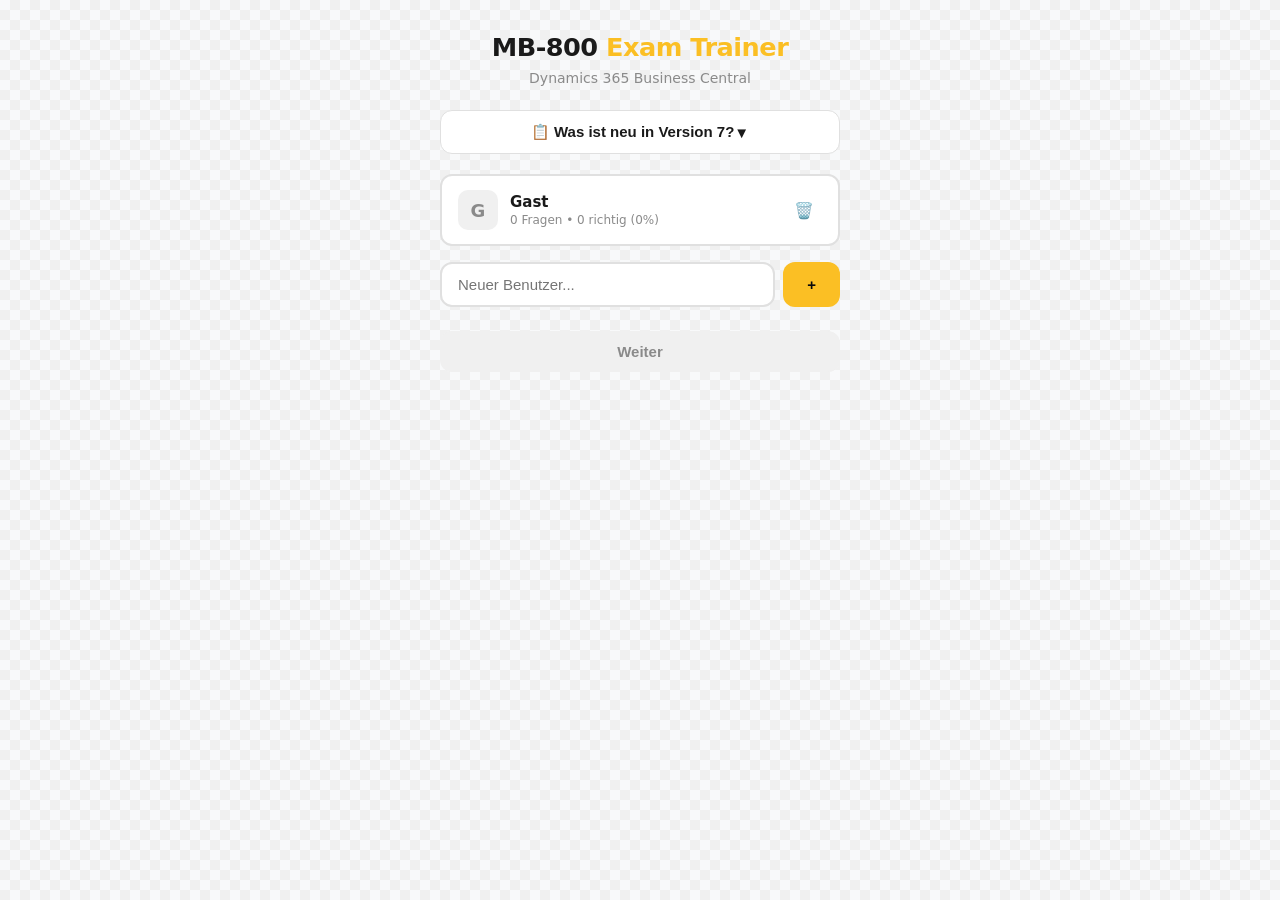
==== commit aa95d840: "Hotspot Frage überarbeitet: Hintergrund zu Marmor weiß geändert, Felder besser sichtbar gemacht - Hi" ====
--- a/mb-800-exam-trainer-v7-korrigiert-20-05-2026 (1).html
+++ b/mb-800-exam-trainer-v7-korrigiert-20-05-2026 (1).html
@@ -6,8 +6,8 @@
 <title>MB-800 Exam Trainer v7 — Business Central</title>
 <style>
   :root {
-    --bg: #09090b; --surface: #18181b; --surface2: #27272a; --border: #3f3f46;
-    --text: #f4f4f5; --text2: #a1a1aa; --text3: #71717a;
+    --bg: #f8f9fa; --surface: #ffffff; --surface2: #f0f0f0; --border: #e0e0e0;
+    --text: #1a1a1a; --text2: #4a4a4a; --text3: #8a8a8a;
     --amber: #fbbf24; --amber-dim: rgba(251,191,36,.1); --amber-border: rgba(251,191,36,.3);
     --green: #34d399; --green-dim: rgba(52,211,153,.1); --green-border: rgba(52,211,153,.4);
     --red: #f87171; --red-dim: rgba(248,113,113,.1); --red-border: rgba(248,113,113,.4);
@@ -17,7 +17,7 @@
     --orange: #fb923c; --orange-dim: rgba(251,146,60,.1); --orange-border: rgba(251,146,60,.3);
   }
   * { margin:0; padding:0; box-sizing:border-box; }
-  body { font-family:'Segoe UI','SF Pro Display',system-ui,sans-serif; background:var(--bg); color:var(--text); min-height:100vh; }
+  body { font-family:'Segoe UI','SF Pro Display',system-ui,sans-serif; background:var(--bg); color:var(--text); min-height:100vh; background-image: linear-gradient(45deg, #f0f0f0 25%, transparent 25%, transparent 75%, #f0f0f0 75%, #f0f0f0), linear-gradient(45deg, #f0f0f0 25%, transparent 25%, transparent 75%, #f0f0f0 75%, #f0f0f0); background-size: 20px 20px; background-position: 0 0, 10px 10px; }
   .container { max-width:720px; margin:0 auto; padding:16px; }
   @media(min-width:768px) { .container { padding:32px; } }
   .btn { display:inline-flex; align-items:center; justify-content:center; padding:12px 24px; border-radius:12px; font-weight:600; font-size:15px; border:none; cursor:pointer; transition:all .15s; }
@@ -50,7 +50,7 @@
   .topic-btn .count { font-size:11px; padding:1px 6px; border-radius:4px; background:var(--surface2); color:var(--text3); }
   .topic-btn.active .count { background:var(--amber-dim); color:var(--amber); }
   .topic-row { display:flex; justify-content:space-between; align-items:center; }
-  .settings { padding:16px; border-radius:12px; border:1px solid var(--border); background:rgba(24,24,27,.5); margin-bottom:24px; }
+  .settings { padding:16px; border-radius:12px; border:1px solid var(--border); background:var(--surface); margin-bottom:24px; }
   .settings label { display:flex; align-items:center; gap:10px; cursor:pointer; font-size:14px; color:var(--text2); margin-bottom:8px; }
   .settings label:last-child { margin-bottom:0; }
   .settings input[type=checkbox] { accent-color:var(--amber); width:16px; height:16px; }
@@ -67,79 +67,79 @@
   .start-btn .desc { font-size:12px; margin-top:4px; opacity:.7; }
   .progress-track { width:100%; height:6px; background:var(--surface2); border-radius:999px; overflow:hidden; margin-bottom:20px; }
   .progress-fill { height:100%; background:var(--amber); border-radius:999px; transition:width .3s; }
-  .option { width:100%; text-align:left; padding:14px 16px; border-radius:12px; border:2px solid var(--border); background:#1e1e22; cursor:pointer; transition:all .2s; margin-bottom:10px; display:flex; align-items:flex-start; gap:12px; }
-  .option:hover:not(.locked) { border-color:#71717a; background:#2a2a30; }
-  .option.selected { border-color:var(--amber); background:rgba(251,191,36,.12); }
-  .option.correct { border-color:var(--green); background:rgba(52,211,153,.12); }
-  .option.wrong { border-color:var(--red); background:rgba(248,113,113,.12); }
-  .option.dimmed { border-color:rgba(63,63,70,.4); background:rgba(24,24,27,.3); opacity:.45; }
+  .option { width:100%; text-align:left; padding:14px 16px; border-radius:12px; border:2px solid var(--border); background:var(--surface); cursor:pointer; transition:all .2s; margin-bottom:10px; display:flex; align-items:flex-start; gap:12px; }
+  .option:hover:not(.locked) { border-color:#a0a0a0; background:var(--surface2); }
+  .option.selected { border-color:var(--amber); background:rgba(251,191,36,.15); }
+  .option.correct { border-color:var(--green); background:rgba(52,211,153,.15); }
+  .option.wrong { border-color:var(--red); background:rgba(248,113,113,.15); }
+  .option.dimmed { border-color:rgba(224,224,224,.4); background:rgba(240,240,240,.5); opacity:.45; }
   .option.locked { cursor:default; }
-  .option-letter { flex-shrink:0; width:28px; height:28px; border-radius:8px; display:flex; align-items:center; justify-content:center; font-size:12px; font-weight:700; background:#333; color:#a1a1aa; }
+  .option-letter { flex-shrink:0; width:28px; height:28px; border-radius:8px; display:flex; align-items:center; justify-content:center; font-size:12px; font-weight:700; background:var(--surface2); color:var(--text3); }
   .option.selected .option-letter { background:var(--amber); color:#09090b; }
-  .option.correct .option-letter { background:var(--green); color:#09090b; }
-  .option.wrong .option-letter { background:var(--red); color:#09090b; }
-  .option-text { font-size:14px; line-height:1.5; padding-top:3px; color:#e4e4e7; }
-  .ordering-item { width:100%; text-align:left; padding:14px 16px; border-radius:12px; border:2px solid var(--border); background:#1e1e22; margin-bottom:8px; display:flex; align-items:center; gap:12px; transition:all .2s; user-select:none; }
+  .option.correct .option-letter { background:var(--green); color:#ffffff; }
+  .option.wrong .option-letter { background:var(--red); color:#ffffff; }
+  .option-text { font-size:14px; line-height:1.5; padding-top:3px; color:var(--text); }
+  .ordering-item { width:100%; text-align:left; padding:14px 16px; border-radius:12px; border:2px solid var(--border); background:var(--surface); margin-bottom:8px; display:flex; align-items:center; gap:12px; transition:all .2s; user-select:none; }
   .ordering-item:not(.locked) { cursor:grab; }
-  .ordering-item:not(.locked):hover { border-color:#71717a; background:#2a2a30; }
+  .ordering-item:not(.locked):hover { border-color:#a0a0a0; background:var(--surface2); }
   .ordering-item:not(.locked):active { cursor:grabbing; }
   .ordering-item.dragging { opacity:.5; border-color:var(--amber); }
   .ordering-item.drag-over { border-color:var(--amber); border-style:dashed; }
-  .ordering-item.correct { border-color:var(--green); background:rgba(52,211,153,.12); }
-  .ordering-item.wrong { border-color:var(--red); background:rgba(248,113,113,.12); }
+  .ordering-item.correct { border-color:var(--green); background:rgba(52,211,153,.15); }
+  .ordering-item.wrong { border-color:var(--red); background:rgba(248,113,113,.15); }
   .ordering-item.locked { cursor:default; }
-  .ordering-num { flex-shrink:0; width:28px; height:28px; border-radius:8px; display:flex; align-items:center; justify-content:center; font-size:12px; font-weight:700; background:#333; color:#a1a1aa; }
-  .ordering-item.correct .ordering-num { background:var(--green); color:#09090b; }
-  .ordering-item.wrong .ordering-num { background:var(--red); color:#09090b; }
-  .ordering-text { font-size:14px; line-height:1.5; color:#e4e4e7; flex:1; }
+  .ordering-num { flex-shrink:0; width:28px; height:28px; border-radius:8px; display:flex; align-items:center; justify-content:center; font-size:12px; font-weight:700; background:var(--surface2); color:var(--text3); }
+  .ordering-item.correct .ordering-num { background:var(--green); color:#ffffff; }
+  .ordering-item.wrong .ordering-num { background:var(--red); color:#ffffff; }
+  .ordering-text { font-size:14px; line-height:1.5; color:var(--text); flex:1; }
   .drag-handle { color:var(--text3); font-size:16px; flex-shrink:0; }
   .ordering-arrows { display:flex; flex-direction:column; gap:2px; flex-shrink:0; }
   .ordering-arrows button { background:none; border:1px solid var(--border); border-radius:4px; width:24px; height:20px; cursor:pointer; color:var(--text3); font-size:10px; display:flex; align-items:center; justify-content:center; transition:all .15s; }
   .ordering-arrows button:hover { border-color:var(--amber); color:var(--amber); background:var(--amber-dim); }
-  .match-item { padding:12px 16px; border-radius:10px; border:1px solid var(--border); background:#1e1e22; margin-bottom:6px; font-size:14px; line-height:1.5; color:#e4e4e7; }
-  .match-item.correct { border-color:var(--green); background:rgba(52,211,153,.08); }
-  .match-item.wrong { border-color:var(--red); background:rgba(248,113,113,.08); }
-  .explain { padding:16px; border-radius:12px; margin-bottom:20px; }
-  .explain.pass { border:1px solid var(--green-border); background:var(--green-dim); }
-  .explain.fail { border:1px solid var(--red-border); background:var(--red-dim); }
-  .explain-header { display:flex; align-items:center; gap:8px; margin-bottom:8px; font-size:14px; font-weight:600; }
+  .match-item { padding:12px 16px; border-radius:10px; border:1px solid var(--border); background:var(--surface); margin-bottom:6px; font-size:14px; line-height:1.5; color:var(--text); }
+  .match-item.correct { border-color:var(--green); background:rgba(52,211,153,.1); }
+  .match-item.wrong { border-color:var(--red); background:rgba(248,113,113,.1); }
+  .explain { padding:16px; border-radius:12px; margin-bottom:20px; border: 1px solid var(--border); background:var(--surface); }
+  .explain.pass { border-color: var(--green-border); background:rgba(52,211,153,.05); }
+  .explain.fail { border-color: var(--red-border); background:rgba(248,113,113,.05); }
+  .explain-header { display:flex; align-items:center; gap:8px; margin-bottom:8px; font-size:14px; font-weight:600; color: var(--text); }
   .explain-body { font-size:14px; color:var(--text2); line-height:1.6; }
   .topbar { display:flex; justify-content:space-between; align-items:center; margin-bottom:12px; font-size:14px; }
   .topbar-quit { color:var(--text3); background:none; border:none; cursor:pointer; font-size:14px; }
-  .topbar-quit:hover { color:var(--text); }
-  .topbar-score { font-weight:600; }
+  .topbar-quit:hover { color:var(--amber); }
+  .topbar-score { font-weight:600; color: var(--text); }
   .topbar-score.good { color:var(--green); }
   .topbar-score.mid { color:var(--amber); }
-  .timer { display:inline-flex; align-items:center; gap:6px; padding:4px 10px; border-radius:8px; background:var(--surface2); font-size:13px; font-weight:600; color:var(--text2); }
-  .timer.warning { color:var(--red); background:var(--red-dim); }
-  .review-item { padding:12px; border-radius:10px; margin-bottom:8px; display:flex; align-items:flex-start; gap:8px; cursor:pointer; transition:all .15s; }
-  .review-item:hover { opacity:.85; }
-  .review-item.pass { border:1px solid rgba(52,211,153,.2); background:rgba(52,211,153,.04); }
-  .review-item.fail { border:1px solid rgba(248,113,113,.2); background:rgba(248,113,113,.04); }
-  .review-text { font-size:13px; color:var(--text2); display:-webkit-box; -webkit-line-clamp:2; -webkit-box-orient:vertical; overflow:hidden; }
+  .timer { display:inline-flex; align-items:center; gap:6px; padding:4px 10px; border-radius:8px; background:var(--surface2); font-size:13px; font-weight:600; color:var(--text2); border: 1px solid var(--border); }
+  .timer.warning { color:var(--red); background:var(--red-dim); border-color: var(--red-border); }
+  .review-item { padding:12px; border-radius:10px; margin-bottom:8px; display:flex; align-items:flex-start; gap:8px; cursor:pointer; transition:all .15s; border: 1px solid var(--border); background:var(--surface); }
+  .review-item:hover { background:var(--surface2); }
+  .review-item.pass { border-color: var(--green-border); background:rgba(52,211,153,.08); }
+  .review-item.fail { border-color: var(--red-border); background:rgba(248,113,113,.08); }
+  .review-text { font-size:13px; color:var(--text); display:-webkit-box; -webkit-line-clamp:2; -webkit-box-orient:vertical; overflow:hidden; }
   .review-answers { font-size:12px; margin-top:4px; }
   .review-detail { padding:16px; border-radius:12px; border:1px solid var(--border); background:var(--surface); margin-bottom:16px; }
   .review-detail h3 { font-size:15px; margin-bottom:12px; color:var(--text); }
   .stat-grid { display:grid; grid-template-columns:repeat(2,1fr); gap:12px; margin-bottom:24px; }
   @media(min-width:500px) { .stat-grid { grid-template-columns:repeat(4,1fr); } }
-  .stat-card { padding:12px; border-radius:10px; border:1px solid var(--border); background:var(--surface); text-align:center; }
-  .stat-val { font-size:24px; font-weight:700; }
+  .stat-card { padding:12px; border-radius:10px; border:1px solid var(--border); background:var(--surface); text-align:center; box-shadow: 0 2px 4px rgba(0,0,0,0.05); }
+  .stat-val { font-size:24px; font-weight:700; color: var(--text); }
   .stat-label { font-size:11px; color:var(--text3); margin-top:2px; text-transform:uppercase; letter-spacing:.05em; }
   .text-center { text-align:center; }
   .mb-2 { margin-bottom:8px; }
   .mb-4 { margin-bottom:16px; }
   .mb-6 { margin-bottom:24px; }
-  h1 { font-size:2.2rem; font-weight:700; letter-spacing:-.02em; }
+  h1 { font-size:2.2rem; font-weight:700; letter-spacing:-.02em; color: var(--text); }
   h1 .accent { color:var(--amber); }
   .subtitle { color:var(--text3); font-size:14px; }
   .btn-row { display:grid; grid-template-columns:1fr 1fr; gap:12px; }
   .filter-row { display:flex; flex-wrap:wrap; gap:6px; margin-bottom:12px; }
-  .section-title { font-size:12px; font-weight:600; color:var(--text2); text-transform:uppercase; letter-spacing:.08em; }
+  .section-title { font-size:12px; font-weight:600; color:var(--text3); text-transform:uppercase; letter-spacing:.08em; }
   .login-wrap { max-width:400px; margin:0 auto; }
-  .login-title { font-size:1.6rem; font-weight:700; text-align:center; margin-bottom:8px; }
+  .login-title { font-size:1.6rem; font-weight:700; text-align:center; margin-bottom:8px; color: var(--text); }
   .login-sub { font-size:14px; color:var(--text3); text-align:center; margin-bottom:24px; }
   .user-list { display:flex; flex-direction:column; gap:8px; margin-bottom:16px; }
-  .user-btn { display:flex; align-items:center; gap:12px; padding:14px 16px; border-radius:12px; border:2px solid var(--border); background:#1e1e22; cursor:pointer; transition:all .15s; text-align:left; width:100%; color:var(--text); font-size:15px; }
+  .user-btn { display:flex; align-items:center; gap:12px; padding:14px 16px; border-radius:12px; border:2px solid var(--border); background:var(--surface); cursor:pointer; transition:all .15s; text-align:left; width:100%; color:var(--text); font-size:15px; }
   .user-btn:hover { border-color:var(--amber-border); background:var(--amber-dim); }
   .user-avatar { width:40px; height:40px; border-radius:10px; display:flex; align-items:center; justify-content:center; font-size:18px; font-weight:700; background:var(--surface2); color:var(--text3); flex-shrink:0; }
   .user-btn:hover .user-avatar { background:var(--amber); color:#09090b; }
@@ -147,38 +147,39 @@
   .user-name { font-weight:600; }
   .user-stats-line { font-size:12px; color:var(--text3); margin-top:2px; }
   .new-user-row { display:flex; gap:8px; }
-  .new-user-input { flex:1; padding:12px 16px; border-radius:12px; border:2px solid var(--border); background:#1e1e22; color:var(--text); font-size:15px; outline:none; transition:border-color .15s; }
+  .new-user-input { flex:1; padding:12px 16px; border-radius:12px; border:2px solid var(--border); background:var(--surface); color:var(--text); font-size:15px; outline:none; transition:border-color .15s; }
   .new-user-input:focus { border-color:var(--amber); }
   .delete-user { background:none; border:none; color:var(--text3); cursor:pointer; font-size:16px; padding:4px 8px; border-radius:6px; transition:all .15s; }
-  .delete-user:hover { color:var(--red); background:var(--red-dim); }
+  .delete-user:hover { color:var(--red); background:rgba(248,113,113,0.1); }
   .smart-grid { display:grid; grid-template-columns:1fr; gap:8px; }
   @media(min-width:500px) { .smart-grid { grid-template-columns:1fr 1fr; } }
   .smart-btn { text-align:left; padding:14px 16px; border-radius:12px; border:1px solid var(--border); background:var(--surface); cursor:pointer; transition:all .15s; }
-  .smart-btn:hover { border-color:var(--amber-border); background:var(--amber-dim); }
+  .smart-btn:hover { border-color:var(--amber-border); background:rgba(251,191,36,0.1); }
   .smart-btn .s-icon { font-size:20px; margin-bottom:4px; }
   .smart-btn .s-title { font-size:14px; font-weight:600; color:var(--text); }
   .smart-btn .s-desc { font-size:12px; color:var(--text3); margin-top:2px; }
   .smart-btn.disabled { opacity:.4; cursor:not-allowed; }
   .smart-btn.disabled:hover { border-color:var(--border); background:var(--surface); }
-  .explain-links { margin-top:10px; padding-top:10px; border-top:1px solid rgba(255,255,255,.15); display:flex; flex-wrap:wrap; gap:8px; }
-  .explain-links a { display:inline-flex; align-items:center; gap:4px; color:#60a5fa; font-size:13px; font-weight:600; text-decoration:none; padding:5px 12px; border-radius:8px; background:rgba(96,165,250,.1); border:1px solid rgba(96,165,250,.25); transition:all .15s; }
-  .explain-links a:hover { background:rgba(96,165,250,.2); border-color:rgba(96,165,250,.5); color:#93bbfc; }
-  .hotspot-container { position: relative; margin: 20px auto; max-width: 800px; }
-  .hotspot-image { width: 100%; border-radius: 8px; border: 1px solid var(--border); }
-  .hotspot-area { position: absolute; cursor: pointer; transition: all 0.2s; }
-  .hotspot-area:hover { background: rgba(251, 191, 36, 0.2); border: 2px solid var(--amber); }
-  .hotspot-area.selected { background: rgba(52, 211, 153, 0.3); border: 2px solid var(--green); }
-  .hotspot-area.correct { background: rgba(52, 211, 153, 0.4); border: 2px solid var(--green); }
-  .hotspot-area.wrong { background: rgba(248, 113, 113, 0.4); border: 2px solid var(--red); }
-  .hotspot-label { position: absolute; font-size: 12px; color: var(--text); background: var(--surface); padding: 2px 6px; border-radius: 4px; pointer-events: none; }
+  .explain-links { margin-top:10px; padding-top:10px; border-top:1px solid var(--border); display:flex; flex-wrap:wrap; gap:8px; }
+  .explain-links a { display:inline-flex; align-items:center; gap:4px; color:var(--blue); font-size:13px; font-weight:600; text-decoration:none; padding:5px 12px; border-radius:8px; background:rgba(96,165,250,.1); border:1px solid rgba(96,165,250,.25); transition:all .15s; }
+  .explain-links a:hover { background:rgba(96,165,250,.2); border-color:rgba(96,165,250,.5); color:var(--blue); }
+  .hotspot-container { position: relative; margin: 20px auto; max-width: 800px; border-radius: 8px; overflow: hidden; box-shadow: 0 4px 12px rgba(0,0,0,0.1); background: white; }
+  .hotspot-image { width: 100%; border-radius: 8px; border: 1px solid var(--border); background: white; }
+  .hotspot-area { position: absolute; cursor: pointer; transition: all 0.2s; border: 2px dashed var(--amber); border-radius: 4px; background: rgba(255,255,255,0.4); }
+  .hotspot-area:hover { background: rgba(251, 191, 36, 0.3); border: 2px solid var(--amber); border-style: solid; }
+  .hotspot-area.selected { background: rgba(52, 211, 153, 0.5); border: 2px solid var(--green); }
+  .hotspot-area.correct { background: rgba(52, 211, 153, 0.6); border: 2px solid var(--green); }
+  .hotspot-area.wrong { background: rgba(248, 113, 113, 0.6); border: 2px solid var(--red); }
+  .hotspot-label { position: absolute; font-size: 12px; color: var(--text); background: var(--surface); padding: 4px 8px; border-radius: 4px; pointer-events: none; box-shadow: 0 2px 4px rgba(0,0,0,0.1); font-weight: 600; border: 1px solid var(--border); }
+  .hotspot-hint { text-align: center; margin: 10px 0; font-size: 14px; color: var(--text2); font-style: italic; }
   .changelog-toggle { margin-bottom: 20px; }
   .changelog-content { padding:16px; border-radius:12px; border:1px solid var(--border); background:var(--surface); margin-top:12px; }
   .changelog-content h3 { color:var(--amber); margin-bottom:12px; font-size:16px; }
-  .changelog-content ul { list-style:disc; padding-left:20px; }
-  .changelog-content li { margin-bottom:8px; line-height:1.6; }
-  .case-study-box { background:var(--surface2); border:1px solid var(--border); border-radius:10px; padding:12px; margin:16px 0; font-size:13px; color:var(--text2); }
+  .changelog-content ul { list-style:disc; padding-left:20px; color: var(--text); }
+  .changelog-content li { margin-bottom:8px; line-height:1.6; color: var(--text2); }
+  .case-study-box { background:var(--surface); border:1px solid var(--border); border-radius:10px; padding:12px; margin:16px 0; font-size:13px; color:var(--text2); }
   .case-study-header { font-weight:600; color:var(--amber); margin-bottom:6px; cursor:pointer; display:flex; justify-content:space-between; align-items:center; }
-  .case-study-content { display:none; margin-top:8px; line-height:1.5; }
+  .case-study-content { display:none; margin-top:8px; line-height:1.5; color: var(--text); }
   .case-study-box.expanded .case-study-content { display:block; }
 </style>
 </head>
@@ -833,6 +834,7 @@
             </div>
           `).join('')}
         </div>
+        <div class="hotspot-hint">Klicken Sie auf das Feld, das in der Frage beschrieben wird</div>
       `;
       break;
   }
@@ -1186,6 +1188,7 @@
             `;
           }).join('')}
         </div>
+        <div class="hotspot-hint">Klicken Sie auf das Feld, das in der Frage beschrieben wird</div>
       `;
       break;
   }
